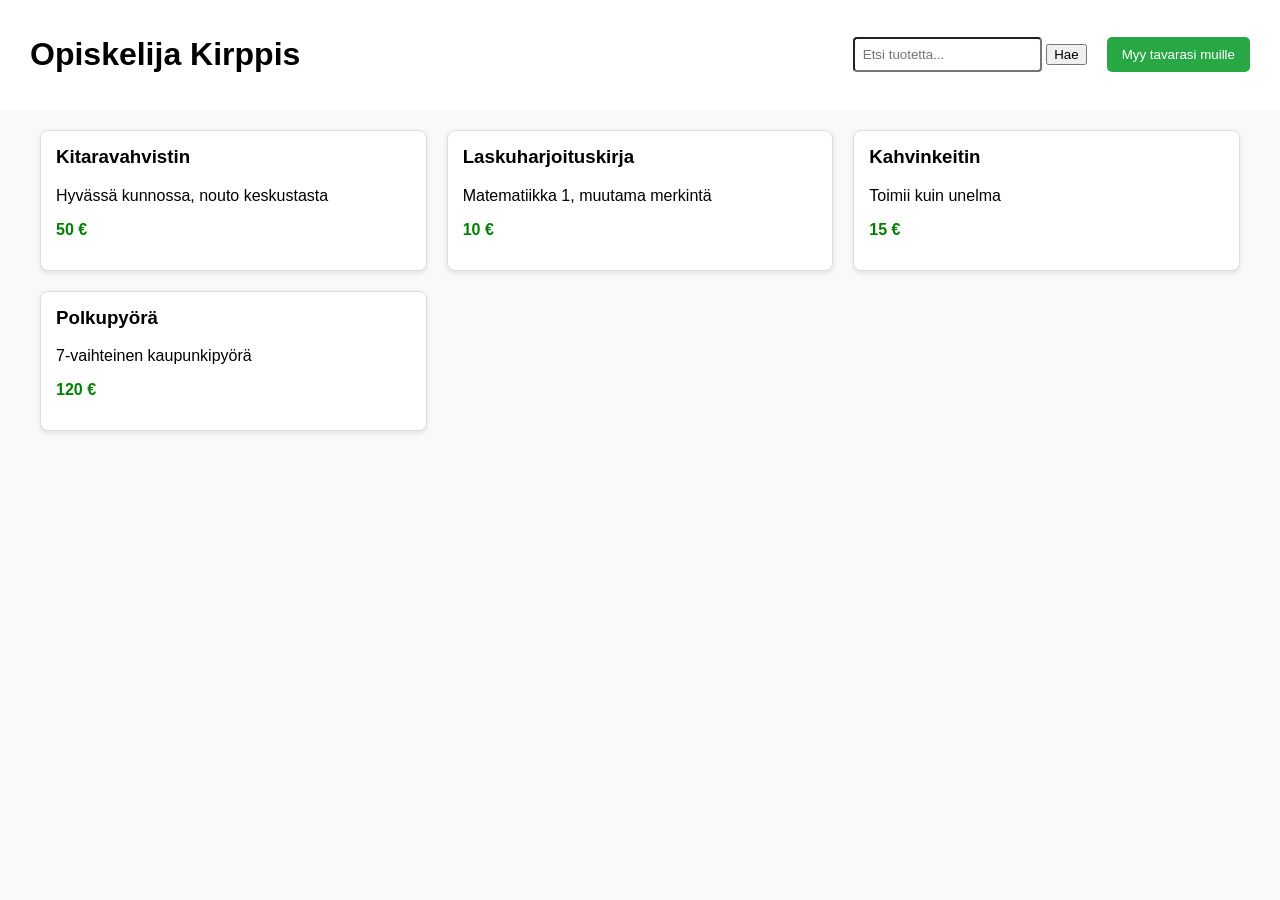
==== index.html @ 6235195c "Add files via upload" ====
<!DOCTYPE html>
<html lang="en">
<head>
  <meta charset="UTF-8">
  <meta name="viewport" content="width=device-width, initial-scale=1.0">
  <link rel="stylesheet" href="css/styles.css">
  <link rel="stylesheet" href="css/ilmoitukset.css">
  <title>Kirpputori</title>
</head>
<body>
    <header class="yla-palkki">
        <h1>Opiskelija Kirppis</h1>
        
        <div class="header-oikea">
            <div class="haku">
                <input type="search" id="hakuKentta" placeholder="Etsi tuotetta...">
                <button id="hakuBtn">Hae</button>
            </div>
            <a href="Lomake.html">
                <button id="lomakeBtn">Myy tavarasi muille</button>
            </a>
        </div>
    </header>

    <!--ilmoitus gridi-->
    <div id="ilmoitukset" class="ilmoitusGrid">
    </div>

    <script src="JS/script.js"></script>
    <script src="JS/ilmoitukset.js"></script>
</body>
</html>
---- css/styles.css ----
body {
    font-family: Arial, sans-serif;
    margin: 0;
    background-color: #f9f9f9;
}

.yla-palkki {
    display: flex;
    justify-content: space-between;
    align-items: center;
    padding: 15px 30px;
    background: white;
}

.header-oikea {
    display: flex;
    gap: 20px;
    align-items: center;
}

.haku-alue {
    display: flex;
    gap: 5px;
}

#hakuKentta {
    padding: 8px;
    border-radius: 4px;
}

#lomakeBtn {
    background-color: #28a745;
    color: white;
    border: none;
    padding: 10px 15px;
    border-radius: 5px;
    cursor: pointer;
}

.ilmoitusGrid {
    display: grid;
    grid-template-columns: repeat(3, 1fr);
    gap: 20px;
    padding: 30px;
    max-width: 1200px;
    margin: 0 auto;
}
---- css/ilmoitukset.css ----
.ilmoitusGrid {
    display: grid;
    grid-template-columns: repeat(3, 1fr);
    gap: 20px;
    padding: 20px;
}

.tuote {
    border: 1px solid #ddd;
    border-radius: 8px;
    padding: 15px;
    background: white;
    box-shadow: 0 2px 5px rgba(0,0,0,0.1);
}

.tuote h3 { margin-top: 0; }
.hinta { font-weight: bold; color: green; }
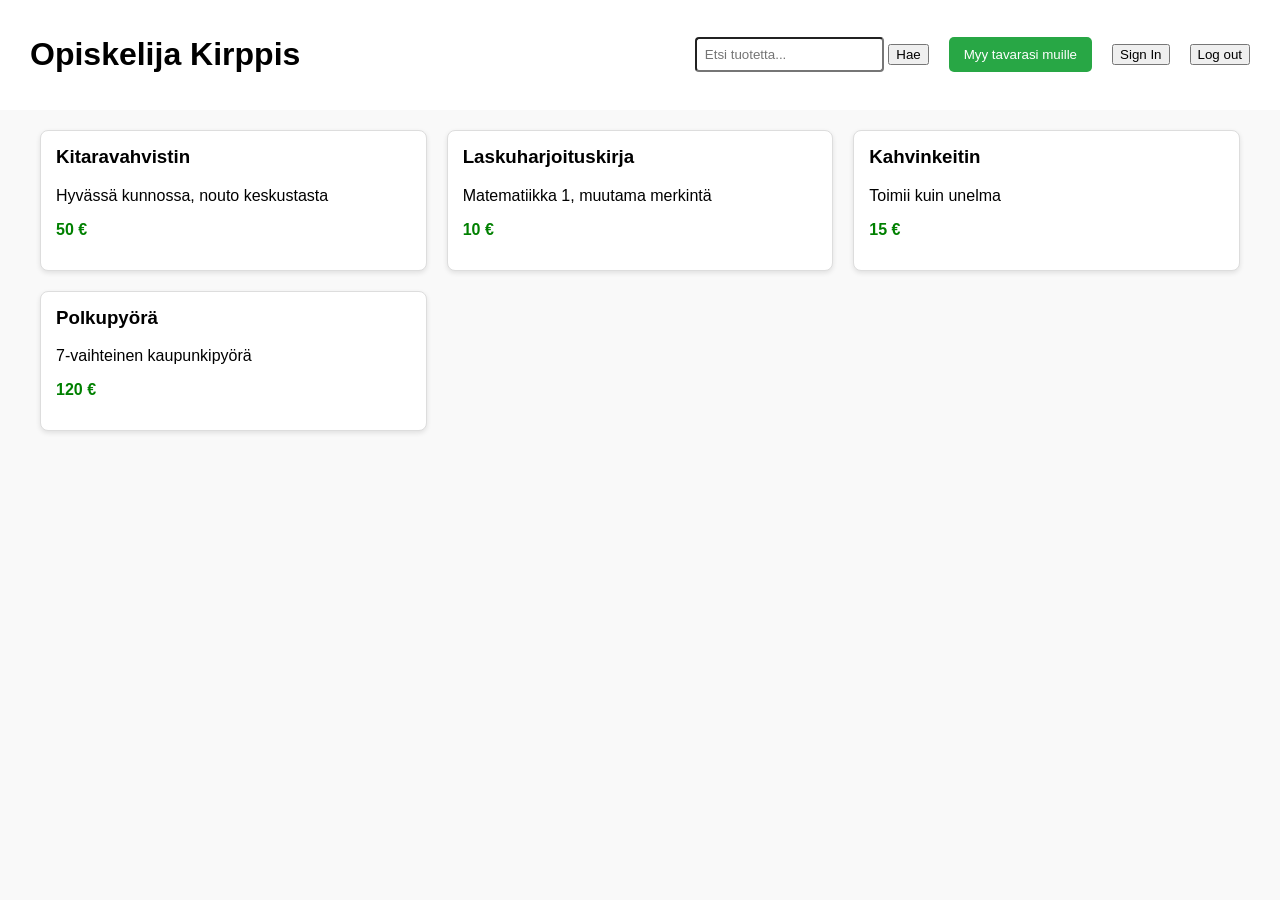
==== commit b049ece6: "Add files via upload" ====
--- a/index.html
+++ b/index.html
@@ -1,32 +1,40 @@
-<!DOCTYPE html>
-<html lang="en">
-<head>
-  <meta charset="UTF-8">
-  <meta name="viewport" content="width=device-width, initial-scale=1.0">
-  <link rel="stylesheet" href="css/styles.css">
-  <link rel="stylesheet" href="css/ilmoitukset.css">
-  <title>Kirpputori</title>
-</head>
-<body>
-    <header class="yla-palkki">
-        <h1>Opiskelija Kirppis</h1>
-        
-        <div class="header-oikea">
-            <div class="haku">
-                <input type="search" id="hakuKentta" placeholder="Etsi tuotetta...">
-                <button id="hakuBtn">Hae</button>
-            </div>
-            <a href="Lomake.html">
-                <button id="lomakeBtn">Myy tavarasi muille</button>
-            </a>
-        </div>
-    </header>
-
-    <!--ilmoitus gridi-->
-    <div id="ilmoitukset" class="ilmoitusGrid">
-    </div>
-
-    <script src="JS/script.js"></script>
-    <script src="JS/ilmoitukset.js"></script>
-</body>
+<!DOCTYPE html>
+<html lang="en">
+<head>
+  <meta charset="UTF-8">
+  <meta name="viewport" content="width=device-width, initial-scale=1.0">
+  <link rel="stylesheet" href="css/styles.css">
+  <link rel="stylesheet" href="css/ilmoitukset.css">
+  <title>Kirpputori</title>
+</head>
+<body>
+    <header class="yla-palkki">
+        <div class="header-vasen">
+            <h1>Opiskelija Kirppis</h1>
+            <span id="welcomeUser" class="hidden welcome-user"></span>
+        </div>
+        <div class="header-oikea">
+            <div class="haku">
+                <input type="search" id="hakuKentta" placeholder="Etsi tuotetta...">
+                <button id="hakuBtn">Hae</button>
+            </div>
+            <a href="Lomake.html">
+                <button id="lomakeBtn">Myy tavarasi muille</button>
+            </a>
+
+            <a href="signin.html" id="signInLink">
+                <button id="navSignIn">Sign In</button>
+            </a>
+            <button id="logoutBtn" class="hidden">Log out</button>
+        </div>
+    </header>
+
+    <!--ilmoitus gridi-->
+    <div id="ilmoitukset" class="ilmoitusGrid">
+    </div>
+
+    <script src="JS/script.js"></script>
+    <script src="JS/auth.js"></script>
+    <script src="JS/ilmoitukset.js"></script>
+</body>
 </html>
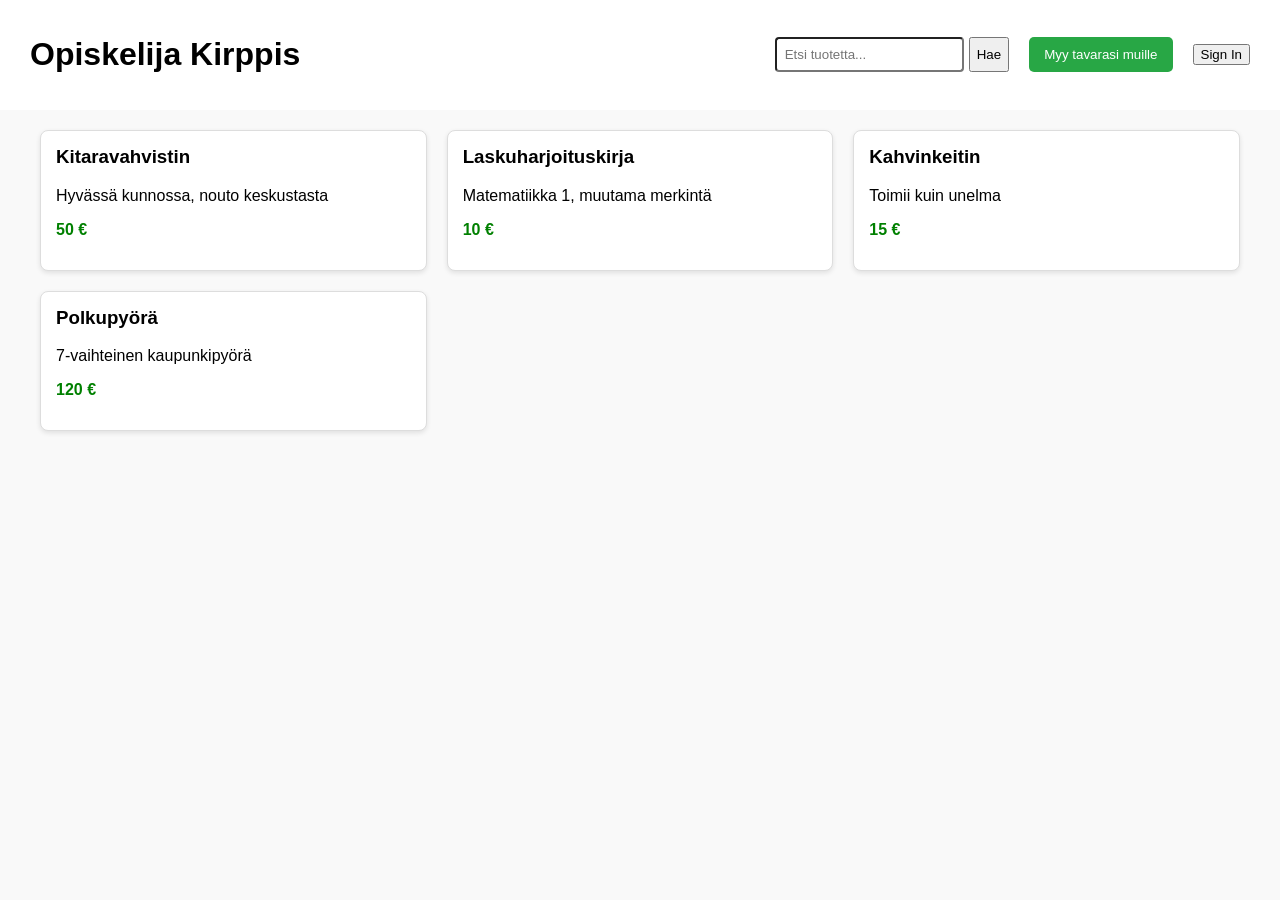
==== commit 1bdf3dc9: "Add files via upload" ====
--- a/index.html
+++ b/index.html
@@ -1,40 +1,39 @@
-<!DOCTYPE html>
-<html lang="en">
-<head>
-  <meta charset="UTF-8">
-  <meta name="viewport" content="width=device-width, initial-scale=1.0">
-  <link rel="stylesheet" href="css/styles.css">
-  <link rel="stylesheet" href="css/ilmoitukset.css">
-  <title>Kirpputori</title>
-</head>
-<body>
-    <header class="yla-palkki">
-        <div class="header-vasen">
-            <h1>Opiskelija Kirppis</h1>
-            <span id="welcomeUser" class="hidden welcome-user"></span>
-        </div>
-        <div class="header-oikea">
-            <div class="haku">
-                <input type="search" id="hakuKentta" placeholder="Etsi tuotetta...">
-                <button id="hakuBtn">Hae</button>
-            </div>
-            <a href="Lomake.html">
-                <button id="lomakeBtn">Myy tavarasi muille</button>
-            </a>
-
-            <a href="signin.html" id="signInLink">
-                <button id="navSignIn">Sign In</button>
-            </a>
-            <button id="logoutBtn" class="hidden">Log out</button>
-        </div>
-    </header>
-
-    <!--ilmoitus gridi-->
-    <div id="ilmoitukset" class="ilmoitusGrid">
-    </div>
-
-    <script src="JS/script.js"></script>
-    <script src="JS/auth.js"></script>
-    <script src="JS/ilmoitukset.js"></script>
-</body>
-</html>+<!doctype html>
+<html lang="en">
+  <head>
+    <meta charset="UTF-8" />
+    <meta name="viewport" content="width=device-width, initial-scale=1.0" />
+    <link rel="stylesheet" href="css/styles.css" />
+    <link rel="stylesheet" href="css/ilmoitukset.css" />
+    <title>Kirpputori</title>
+  </head>
+  <body>
+    <header class="yla-palkki">
+      <div class="header-vasen">
+        <h1>Opiskelija Kirppis</h1>
+        <span id="welcomeUser" class="hidden welcome-user"></span>
+      </div>
+      <div class="header-oikea">
+        <div class="haku">
+          <input type="search" id="hakuKentta" placeholder="Etsi tuotetta..." />
+          <button id="hakuBtn">Hae</button>
+        </div>
+        <a href="Lomake.html">
+          <button id="lomakeBtn">Myy tavarasi muille</button>
+        </a>
+
+        <a href="signin.html" id="signInLink">
+          <button id="navSignIn">Sign In</button>
+        </a>
+        <button id="logoutBtn" class="hidden">Log out</button>
+      </div>
+    </header>
+
+    <!--ilmoitus gridi-->
+    <div id="ilmoitukset" class="ilmoitusGrid"></div>
+
+    <script src="JS/script.js"></script>
+    <script src="JS/auth.js"></script>
+    <script src="JS/ilmoitukset.js"></script>
+  </body>
+</html>
--- a/css/styles.css
+++ b/css/styles.css
@@ -1,47 +1,233 @@
 body {
-    font-family: Arial, sans-serif;
-    margin: 0;
-    background-color: #f9f9f9;
+  font-family: Arial, sans-serif;
+  margin: 0;
+  background-color: #f9f9f9;
 }
 
 .yla-palkki {
-    display: flex;
-    justify-content: space-between;
-    align-items: center;
-    padding: 15px 30px;
-    background: white;
+  display: flex;
+  justify-content: space-between;
+  align-items: center;
+  padding: 15px 30px;
+  background: white;
+}
+
+.header-vasen {
+  display: flex;
+  align-items: center;
+  gap: 14px;
+}
+
+.welcome-user {
+  font-size: 0.95rem;
+  color: #333;
 }
 
 .header-oikea {
-    display: flex;
-    gap: 20px;
-    align-items: center;
-}
-
-.haku-alue {
-    display: flex;
-    gap: 5px;
+  display: flex;
+  gap: 20px;
+  align-items: center;
+}
+
+.haku {
+  display: flex;
+  gap: 5px;
 }
 
 #hakuKentta {
-    padding: 8px;
-    border-radius: 4px;
+  padding: 8px;
+  border-radius: 4px;
+}
+
+/* Lomakkeen myynti-ilmoitus julkaisemiseen tarvittava napin tyylittely*/
+#julkaiseBtn {
+  background-color: #28a745;
+  color: white;
+  border: none;
+  padding: 10px 15px;
+  border-radius: 5px;
+  cursor: pointer;
+}
+#julkaiseBtn:hover {
+  background-color: #259541;
+}
+
+#hakuKentta {
+  padding: 8px;
+  border-radius: 4px;
 }
 
 #lomakeBtn {
-    background-color: #28a745;
-    color: white;
-    border: none;
-    padding: 10px 15px;
-    border-radius: 5px;
-    cursor: pointer;
+  background-color: #28a745;
+  color: white;
+  border: none;
+  padding: 10px 15px;
+  border-radius: 5px;
+  cursor: pointer;
+}
+
+#takaisinBtn {
+  background-color: #28a745;
+  color: white;
+  border: none;
+  padding: 10px 15px;
+  border-radius: 5px;
+  cursor: pointer;
+  margin-left: 160vh;
+  margin-top: 15px;
+  margin-right: 15px;
+}
+
+/*These !important are just making sure to prioritize the styles (making it the first priority of all these othe styles) */
+.hidden {
+  display: none !important;
+}
+
+body.signed-in #signInLink,
+body.signed-in #signUpLink {
+  display: none !important;
+}
+
+body.signed-in #logoutBtn,
+body.signed-in #welcomeUser {
+  display: inline-block !important;
+}
+
+.welcome-user {
+  font-size: 1.5rem;
+  color: #333;
+  font-family: "Times New Roman";
+  padding: 6px 12px;
+}
+
+.auth-page {
+  max-width: 420px;
+  margin: 40px auto;
+  padding: 16px;
+  background: white;
+  border-radius: 8px;
+  box-shadow: 0 4px 14px rgba(0, 0, 0, 0.08);
+}
+
+.auth-page label {
+  display: block;
+  margin-bottom: 12px;
+  font-weight: 500;
+}
+
+.auth-page input {
+  width: 100%;
+  padding: 10px;
+  margin-top: 6px;
+  border: 1px solid #ccc;
+  border-radius: 4px;
+  box-sizing: border-box;
+}
+
+.auth-actions {
+  margin-top: 10px;
+  display: flex;
+  align-items: center;
+  gap: 12px;
+}
+
+.auth-actions button {
+  padding: 10px 18px;
+  border: none;
+  border-radius: 5px;
+  background: #007bff;
+  color: white;
+  cursor: pointer;
+}
+
+.auth-actions a {
+  color: #007bff;
+  text-decoration: none;
+}
+
+.message {
+  margin-top: 10px;
+  font-weight: 500;
+}
+
+.message.error {
+  color: crimson;
+}
+
+.message.success {
+  color: green;
 }
 
 .ilmoitusGrid {
-    display: grid;
-    grid-template-columns: repeat(3, 1fr);
-    gap: 20px;
-    padding: 30px;
-    max-width: 1200px;
-    margin: 0 auto;
-}+  display: grid;
+  grid-template-columns: repeat(3, 1fr);
+  gap: 20px;
+  padding: 30px;
+  max-width: 1200px;
+  margin: 0 auto;
+}
+
+.container {
+  max-width: 720px;
+  margin: 0 auto;
+  padding: 24px 18px 40px;
+}
+
+.container section {
+  background: white;
+  border-radius: 20px;
+  border: 1px solid rgba(148, 163, 184, 0.22);
+  box-shadow: 0 14px 35px rgba(15, 23, 42, 0.08);
+  padding: 40px 25px;
+}
+
+.container section h2 {
+  margin-top: 0;
+  margin-bottom: 18px;
+  color: #1d4ed8;
+  font-size: 1.95rem;
+}
+
+#lomake {
+  display: grid;
+  gap: 18px;
+}
+
+.lomakeBox {
+  display: flex;
+  flex-direction: column;
+  gap: 8px;
+}
+
+.lomakeBox label {
+  font-weight: 600;
+  color: #334155;
+}
+
+.lomakeBox input {
+  width: 90%;
+  padding: 12px 14px;
+  border-radius: 14px;
+  border: 1px solid rgba(148, 163, 184, 0.55);
+  background: #f8fafc;
+  transition:
+    border-color 0.2s ease,
+    box-shadow 0.2s ease;
+}
+
+.lomakeBox input:focus {
+  outline: none;
+  border-color: #2563eb;
+  box-shadow: 0 0 0 4px rgba(59, 130, 246, 0.12);
+}
+
+.button {
+  position: absolute;
+  top: 8px;
+  right: 6px;
+  padding: 8px 12px;
+  background: #007bff;
+  color: #fff;
+  border-radius: 8px;
+  cursor: pointer;
+}
--- a/css/ilmoitukset.css
+++ b/css/ilmoitukset.css
@@ -1,17 +1,22 @@
 .ilmoitusGrid {
-    display: grid;
-    grid-template-columns: repeat(3, 1fr);
-    gap: 20px;
-    padding: 20px;
+  display: grid;
+  grid-template-columns: repeat(3, 1fr);
+  gap: 20px;
+  padding: 20px;
 }
 
 .tuote {
-    border: 1px solid #ddd;
-    border-radius: 8px;
-    padding: 15px;
-    background: white;
-    box-shadow: 0 2px 5px rgba(0,0,0,0.1);
+  border: 1px solid #ddd;
+  border-radius: 8px;
+  padding: 15px;
+  background: white;
+  box-shadow: 0 2px 5px rgba(0, 0, 0, 0.1);
 }
 
-.tuote h3 { margin-top: 0; }
-.hinta { font-weight: bold; color: green; }+.tuote h3 {
+  margin-top: 0;
+}
+.hinta {
+  font-weight: bold;
+  color: green;
+}
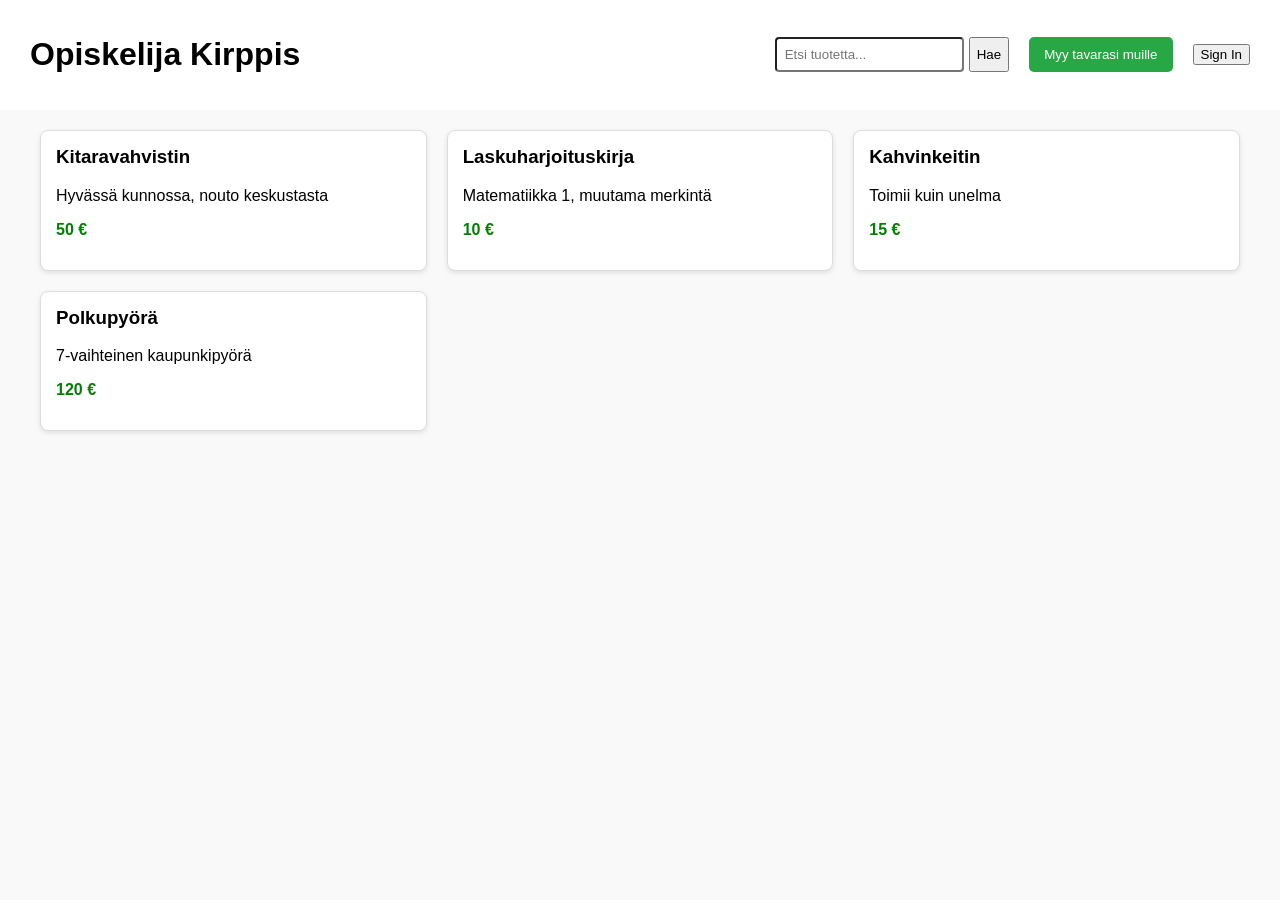
==== commit f6aab09c: "Update index.html" ====
--- a/index.html
+++ b/index.html
@@ -8,6 +8,7 @@
     <title>Kirpputori</title>
   </head>
   <body>
+    <!-- Liitetään kaikki oleennainen yhteen palkkiin ylös -->
     <header class="yla-palkki">
       <div class="header-vasen">
         <h1>Opiskelija Kirppis</h1>
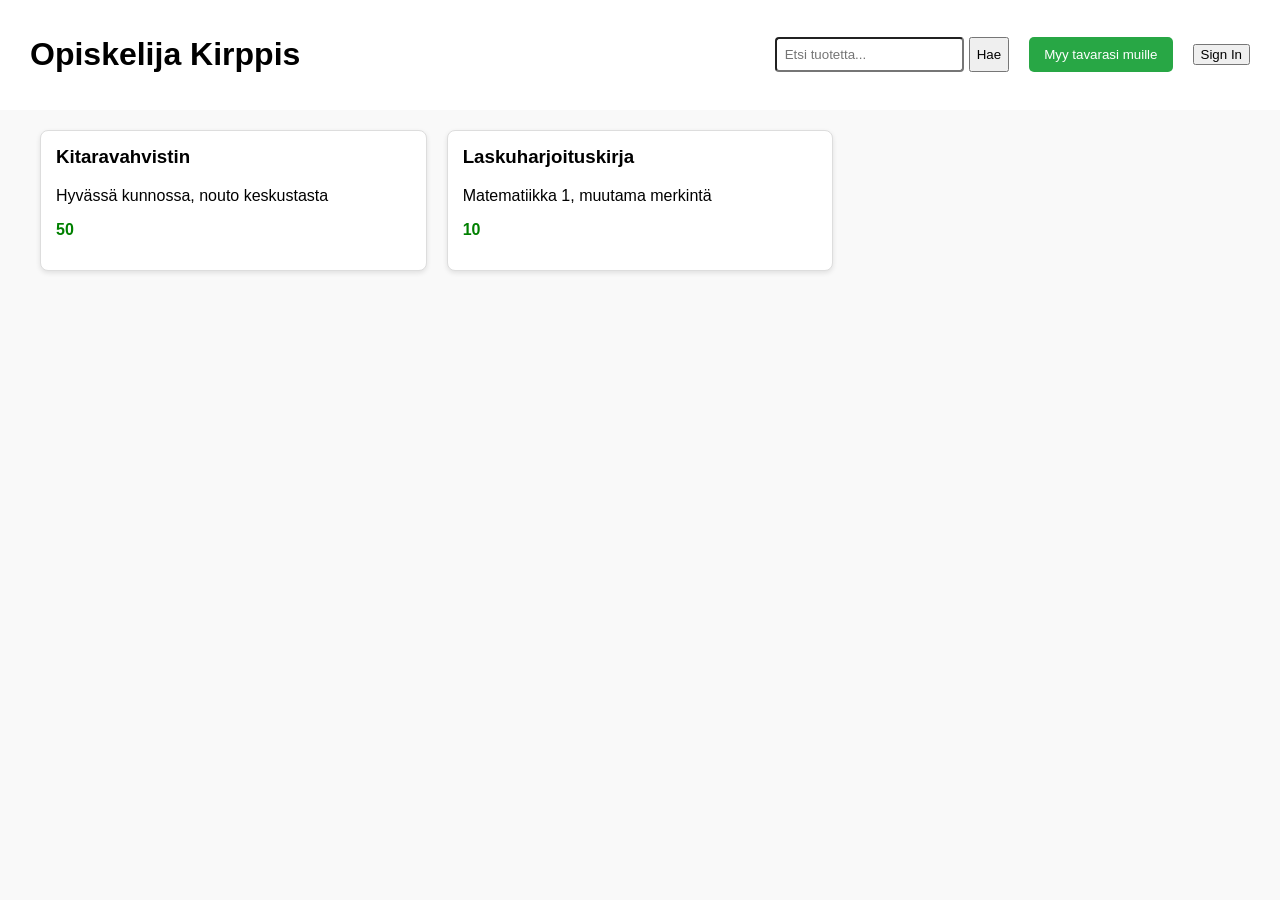
==== commit 6169bcab: "Add files via upload" ====
--- a/index.html
+++ b/index.html
@@ -8,7 +8,6 @@
     <title>Kirpputori</title>
   </head>
   <body>
-    <!-- Liitetään kaikki oleennainen yhteen palkkiin ylös -->
     <header class="yla-palkki">
       <div class="header-vasen">
         <h1>Opiskelija Kirppis</h1>
--- a/css/styles.css
+++ b/css/styles.css
@@ -39,8 +39,9 @@
   border-radius: 4px;
 }
 
-/* Lomakkeen myynti-ilmoitus julkaisemiseen tarvittava napin tyylittely*/
-#julkaiseBtn {
+/* Lomakkeen myynti-ilmoitus julkaisemiseen tarvittava napin ja poisto napin tyylittely*/
+#julkaiseBtn,
+.poistaBtn {
   background-color: #28a745;
   color: white;
   border: none;
@@ -48,7 +49,8 @@
   border-radius: 5px;
   cursor: pointer;
 }
-#julkaiseBtn:hover {
+#julkaiseBtn:hover,
+.poistaBtn:hover {
   background-color: #259541;
 }
 
